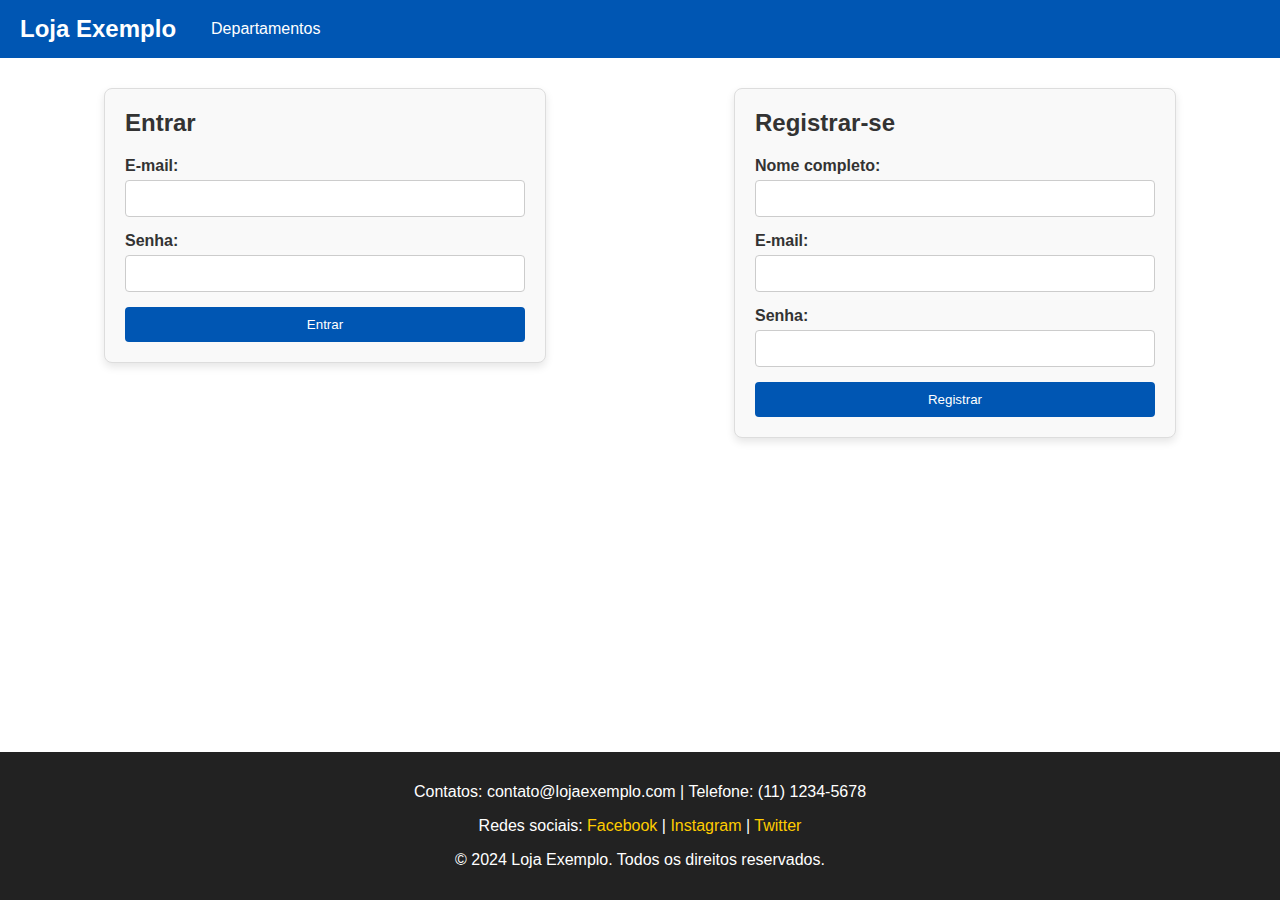
==== entrar_registrar.html @ 345cd86a "Initial commit" ====
<!DOCTYPE html>
<html lang="pt-BR">
<head>
  <meta charset="UTF-8">
  <meta name="viewport" content="width=device-width, initial-scale=1.0">
  <title>Entrar ou Registrar-se - Loja Exemplo</title>
  <link rel="stylesheet" href="src/styles.css">
</head>
<body>
  <header>
    <div class="header-content">
      <div class="left-section">
        <a href="home.html" class="store-logo">Loja Exemplo</a>
        <div class="dropdown">
          <button class="dropbtn">Departamentos</button>
          <div class="dropdown-content">
            <a href="#brinquedos">Brinquedos</a>
            <a href="#smartphones">Smartphones</a>
            <a href="#eletrodomesticos">Eletrodomésticos</a>
            <a href="#informatica">Informática</a>
            <a href="#tvvideo">TV e Vídeo</a>
          </div>
        </div>
      </div>
    </div>
  </header>
  
  <main>
    <div class="form-container">
      <div class="login-section">
        <h2>Entrar</h2>
        <form action="login_action.html" method="POST">
          <label for="email">E-mail:</label>
          <input type="email" id="email" name="email" required>
          
          <label for="password">Senha:</label>
          <input type="password" id="password" name="password" required>
          
          <button type="submit">Entrar</button>
        </form>
      </div>

      <div class="register-section">
        <h2>Registrar-se</h2>
        <form action="register_action.html" method="POST">
          <label for="name">Nome completo:</label>
          <input type="text" id="name" name="name" required>

          <label for="email-register">E-mail:</label>
          <input type="email" id="email-register" name="email-register" required>

          <label for="password-register">Senha:</label>
          <input type="password" id="password-register" name="password-register" required>

          <button type="submit">Registrar</button>
        </form>
      </div>
    </div>
  </main>

  <footer>
    <div class="footer-content">
      <p>Contatos: contato@lojaexemplo.com | Telefone: (11) 1234-5678</p>
      <p>Redes sociais: 
        <a href="#facebook">Facebook</a> | 
        <a href="#instagram">Instagram</a> | 
        <a href="#twitter">Twitter</a>
      </p>
      <p>&copy; 2024 Loja Exemplo. Todos os direitos reservados.</p>
    </div>
  </footer>
</body>
</html>
---- src/styles.css ----
/* Estilos globais */
body {
    font-family: Arial, sans-serif;
    margin: 0;
    padding: 0;
    color: #333;
    display: flex;
    flex-direction: column;
    min-height: 100vh;
}

/* Header e menu */
header {
    background-color: #0056b3;
    color: white;
    padding: 10px 20px;
}

.header-content {
    display: flex;
    justify-content: space-between;
    align-items: center;
}

.left-section {
    display: flex;
    align-items: center;
}

/* Logo clicável */
.store-logo {
    font-size: 1.5rem;
    font-weight: bold;
    color: white;
    text-decoration: none;
    margin-right: 20px;
}

.store-logo:hover {
    text-decoration: underline;
}

.dropdown {
    position: relative;
}

.dropbtn {
    background-color: #0056b3;
    border: none;
    color: white;
    padding: 10px 15px;
    font-size: 16px;
    cursor: pointer;
}

.dropdown-content {
    display: none;
    position: absolute;
    background-color: white;
    box-shadow: 0 4px 8px rgba(0, 0, 0, 0.2);
    z-index: 1;
    margin-top: 5px;
    min-width: 150px;
}

.dropdown-content a {
    color: #0056b3;
    text-decoration: none;
    padding: 10px 15px;
    display: block;
}

.dropdown-content a:hover {
    background-color: #f1f1f1;
}

.dropdown:hover .dropdown-content {
    display: block;
}

.user-access {
    display: flex;
    align-items: center;
}

.user-access a {
    color: white;
    text-decoration: none;
    margin-left: 15px;
}

.user-access a:hover {
    text-decoration: underline;
}

/* Banner */
.banner {
    background-color: black;
    text-align: center;
    padding: 30px 20px;
    font-size: 1.5rem;
    margin: 0;
}

.banner h2 {
    color: #ffcc00;
    margin: 0 0 10px;
}

.banner p {
    color: white;
}

/* Footer */
footer {
    background-color: #222;
    color: white;
    text-align: center;
    padding: 15px 20px;
    margin-top: auto;
}

footer a {
    color: #ffcc00;
    text-decoration: none;
}

footer a:hover {
    text-decoration: underline;
}

/* Página entre/cadastre-se */
.form-container {
    display: flex;
    justify-content: space-around;
    align-items: flex-start;
    padding: 30px 20px;
    gap: 20px;
}

.login-section,
.register-section {
    flex: 1;
    max-width: 400px;
    padding: 20px;
    border: 1px solid #ddd;
    border-radius: 8px;
    box-shadow: 0 4px 8px rgba(0, 0, 0, 0.1);
    background-color: #f9f9f9;
}

.login-section h2,
.register-section h2 {
    margin-top: 0;
    margin-bottom: 20px;
    color: #333;
}

form {
    display: flex;
    flex-direction: column;
}

form label {
    margin-bottom: 5px;
    font-weight: bold;
}

form input {
    margin-bottom: 15px;
    padding: 10px;
    border: 1px solid #ccc;
    border-radius: 4px;
}

form button {
    padding: 10px 20px;
    background-color: #0056b3;
    color: white;
    border: none;
    border-radius: 4px;
    cursor: pointer;
}

form button:hover {
    background-color: #003f8a;
}

/* Layout responsivo */
@media (max-width: 768px) {
    .header-content {
        flex-direction: column;
        align-items: flex-start;
    }

    .user-access {
        margin-left: auto;
        margin-top: 10px;
    }
}
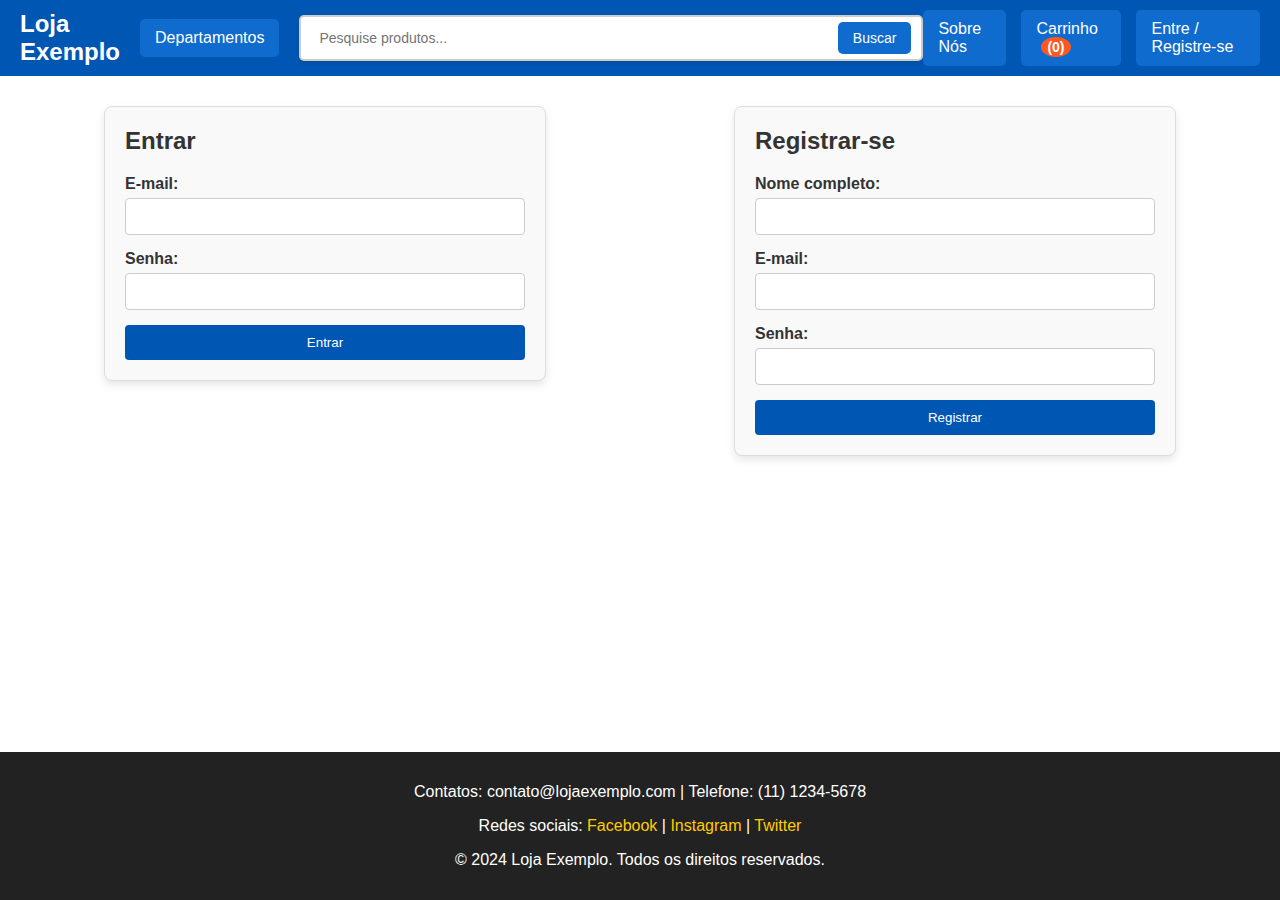
==== commit 6603937a: "final update" ====
--- a/entrar_registrar.html
+++ b/entrar_registrar.html
@@ -1,11 +1,13 @@
 <!DOCTYPE html>
 <html lang="pt-BR">
+
 <head>
   <meta charset="UTF-8">
   <meta name="viewport" content="width=device-width, initial-scale=1.0">
   <title>Entrar ou Registrar-se - Loja Exemplo</title>
   <link rel="stylesheet" href="src/styles.css">
 </head>
+
 <body>
   <header>
     <div class="header-content">
@@ -14,17 +16,27 @@
         <div class="dropdown">
           <button class="dropbtn">Departamentos</button>
           <div class="dropdown-content">
-            <a href="#brinquedos">Brinquedos</a>
-            <a href="#smartphones">Smartphones</a>
-            <a href="#eletrodomesticos">Eletrodomésticos</a>
-            <a href="#informatica">Informática</a>
-            <a href="#tvvideo">TV e Vídeo</a>
+            <a href="brinquedos.html">Brinquedos</a>
+            <a href="smartphones.html">Smartphones</a>
+            <a href="eletrodomesticos.html">Eletrodomésticos</a>
+            <a href="informatica.html">Informática</a>
           </div>
         </div>
       </div>
+      <div class="search-bar">
+        <input type="text" placeholder="Pesquise produtos..." class="search-input">
+        <button class="search-button">Buscar</button>
+      </div>
+      <div class="right-section">
+        <a href="sobre.html" class="about-button">Sobre Nós</a>
+        <a href="carrinho.html" class="cart-button">
+          Carrinho <span class="cart-count">(0)</span>
+        </a>
+        <a href="entrar_registrar.html" class="user-access">Entre / Registre-se</a>
+      </div>
     </div>
   </header>
-  
+
   <main>
     <div class="form-container">
       <div class="login-section">
@@ -32,10 +44,10 @@
         <form action="login_action.html" method="POST">
           <label for="email">E-mail:</label>
           <input type="email" id="email" name="email" required>
-          
+
           <label for="password">Senha:</label>
           <input type="password" id="password" name="password" required>
-          
+
           <button type="submit">Entrar</button>
         </form>
       </div>
@@ -61,13 +73,14 @@
   <footer>
     <div class="footer-content">
       <p>Contatos: contato@lojaexemplo.com | Telefone: (11) 1234-5678</p>
-      <p>Redes sociais: 
-        <a href="#facebook">Facebook</a> | 
-        <a href="#instagram">Instagram</a> | 
+      <p>Redes sociais:
+        <a href="#facebook">Facebook</a> |
+        <a href="#instagram">Instagram</a> |
         <a href="#twitter">Twitter</a>
       </p>
       <p>&copy; 2024 Loja Exemplo. Todos os direitos reservados.</p>
     </div>
   </footer>
 </body>
-</html>
+
+</html>--- a/src/styles.css
+++ b/src/styles.css
@@ -42,64 +42,115 @@
 
 .dropdown {
     position: relative;
+    display: inline-block;
 }
 
 .dropbtn {
-    background-color: #0056b3;
-    border: none;
+    background-color: #0f6bcd;
     color: white;
     padding: 10px 15px;
     font-size: 16px;
+    border: none;
     cursor: pointer;
+    border-radius: 5px;
 }
 
 .dropdown-content {
     display: none;
     position: absolute;
     background-color: white;
-    box-shadow: 0 4px 8px rgba(0, 0, 0, 0.2);
+    box-shadow: 0px 8px 16px rgba(0, 0, 0, 0.2);
+    padding: 10px 0;
     z-index: 1;
-    margin-top: 5px;
-    min-width: 150px;
+    border-radius: 5px;
+    transition: opacity 0.3s, visibility 0.3s ease-in-out;
+    opacity: 0;
+    visibility: hidden;
 }
 
 .dropdown-content a {
-    color: #0056b3;
+    color: black;
+    padding: 8px 16px;
     text-decoration: none;
+    display: block;
+    transition: background-color 0.2s;
+}
+
+.dropdown-content a:hover {
+    background-color: #ddd;
+}
+
+.dropdown:hover .dropdown-content,
+.dropdown-content:hover {
+    display: block;
+    opacity: 1;
+    visibility: visible;
+    transition-delay: 0s;
+}
+
+/* Adiciona o delay ao esconder */
+.dropdown-content {
+    transition: opacity 0.3s, visibility 0.3s ease-in-out;
+}
+
+.dropdown:hover .dropdown-content {
+    transition-delay: 0s;
+}
+
+.dropdown:not(:hover) .dropdown-content {
+    transition-delay: 2s;
+    /* Mantém visível por mais 2 segundos */
+}
+
+/* Botões na seção direita */
+.right-section {
+    display: flex;
+    align-items: center;
+    gap: 15px;
+}
+
+.about-button,
+.cart-button,
+.user-access {
+    color: white;
+    text-decoration: none;
+    font-size: 16px;
     padding: 10px 15px;
-    display: block;
-}
-
-.dropdown-content a:hover {
-    background-color: #f1f1f1;
-}
-
-.dropdown:hover .dropdown-content {
-    display: block;
-}
-
-.user-access {
-    display: flex;
-    align-items: center;
-}
-
-.user-access a {
-    color: white;
-    text-decoration: none;
-    margin-left: 15px;
-}
-
-.user-access a:hover {
-    text-decoration: underline;
+    background-color: #0f6bcd;
+    border-radius: 5px;
+    transition: background-color 0.3s;
+}
+
+.about-button:hover,
+.cart-button:hover,
+.user-access:hover {
+    background-color: #0056b3;
+}
+
+/* Estilo adicional para o contador de itens no carrinho */
+.cart-count {
+    background-color: #ff5722;
+    color: white;
+    font-weight: bold;
+    padding: 2px 6px;
+    border-radius: 50%;
+    font-size: 14px;
+    margin-left: 5px;
 }
 
 /* Banner */
 .banner {
     background-color: black;
     text-align: center;
+    border: 1px solid #ddd;
+    border-radius: 10px;
     padding: 30px 20px;
     font-size: 1.5rem;
-    margin: 0;
+    margin: 1px;
+}
+
+.banner h2, .banner p {
+    animation: blink 0.8s ease-in-out infinite;
 }
 
 .banner h2 {
@@ -186,6 +237,304 @@
     background-color: #003f8a;
 }
 
+/* Produtos da página home */
+button {
+    background-color: #007BFF;
+    color: white;
+    padding: 10px 20px;
+    border: none;
+    border-radius: 5px;
+    cursor: pointer;
+}
+
+button:hover {
+    background-color: #0056b3;
+}
+
+.filter-group {
+    margin-bottom: 20px;
+}
+
+.filter-group h3 {
+    margin-bottom: 10px;
+    font-size: 16px;
+}
+
+.filter-group label {
+    display: block;
+    margin-bottom: 5px;
+}
+
+section {
+    flex: 1;
+}
+
+.sorting-container {
+    margin-bottom: 10px;
+    margin-top: 10px;
+    display: flex;
+    align-items: center;
+    gap: 10px;
+}
+
+.sorting-label {
+    margin-left: 5px;
+    font-size: 16px;
+    font-weight: bold;
+}
+
+.sorting-dropdown {
+    padding: 5px;
+    font-size: 14px;
+    border: 1px solid #ddd;
+    border-radius: 5px;
+}
+
+.product-list {
+    display: grid;
+    grid-template-columns: repeat(auto-fit, minmax(200px, 1fr));
+    gap: 20px;
+}
+
+.product {
+    background-color: #fff;
+    padding: 15px;
+    text-align: center;
+    border: 1px solid #ddd;
+    border-radius: 5px;
+    box-shadow: 0 2px 4px rgba(0, 0, 0, 0.1);
+    transition: transform 0.3s, box-shadow 0.3s;
+    margin: 10px;
+}
+
+.product:hover {
+    transform: translateY(-5px);
+    box-shadow: 0 4px 8px rgba(0, 0, 0, 0.2);
+}
+
+.product img {
+    max-width: 100%;
+    height: auto;
+    margin-bottom: 10px;
+}
+
+.product h3 {
+    font-size: 18px;
+    margin-bottom: 5px;
+}
+
+.product p {
+    font-size: 14px;
+    margin: 5px 0;
+}
+
+/* Barra de pesquisa de produtos */
+.search-bar {
+    display: flex;
+    align-items: center;
+    background-color: white;
+    border: 2px solid #ccc;
+    border-radius: 5px;
+    padding: 5px 10px;
+    max-width: 600px;
+    width: 100%;
+    box-shadow: 0 2px 4px rgba(0, 0, 0, 0.1);
+    margin-left: 20px;
+}
+
+.search-input {
+    border: none;
+    outline: none;
+    padding: 8px;
+    font-size: 14px;
+    flex-grow: 1;
+    border-radius: 5px;
+}
+
+.search-button {
+    background-color: #0f6bcd;
+    color: white;
+    border: none;
+    padding: 8px 15px;
+    border-radius: 5px;
+    font-size: 14px;
+    cursor: pointer;
+    transition: background-color 0.3s;
+}
+
+.search-button:hover {
+    background-color: #0056b3;
+}
+
+/* Página Sobre Nós */
+.page-sobre {
+    background-color: #f9f9f9;
+    padding: 20px;
+    font-family: Arial, sans-serif;
+  }
+  
+  .page-sobre h1 {
+    color: #2c3e50;
+    font-size: 2.5rem;
+    text-align: center;
+    margin-bottom: 15px;
+  }
+  
+  .page-sobre p {
+    color: #555;
+    line-height: 1.6;
+    font-size: 1.1rem;
+    text-align: justify;
+    margin-bottom: 20px;
+  }
+  
+  .team-section {
+    display: flex;
+    flex-wrap: wrap;
+    justify-content: space-around;
+    margin-top: 20px;
+  }
+  
+  .team-member {
+    background-color: #fff;
+    border: 1px solid #ddd;
+    border-radius: 8px;
+    width: 200px;
+    text-align: center;
+    margin: 10px;
+    padding: 15px;
+    box-shadow: 0 4px 6px rgba(0, 0, 0, 0.1);
+  }
+  
+  .team-member img {
+    width: 100px;
+    height: 100px;
+    border-radius: 50%;
+    margin-bottom: 10px;
+  }
+  
+  .team-member h3 {
+    font-size: 1.2rem;
+    color: #2c3e50;
+  }
+  
+  .team-member p {
+    font-size: 0.9rem;
+    color: #777;
+  }
+  
+  /* Página Carrinho */
+  .page-carrinho {
+    padding: 20px;
+    background-color: #f4f4f4;
+    font-family: Arial, sans-serif;
+  }
+  
+  .page-carrinho h1 {
+    color: #34495e;
+    font-size: 2.5rem;
+    text-align: center;
+    margin-bottom: 20px;
+  }
+  
+  .cart-items {
+    display: flex;
+    flex-direction: column;
+    gap: 15px;
+  }
+  
+  .cart-item {
+    display: flex;
+    align-items: center;
+    justify-content: space-between;
+    background-color: #fff;
+    border: 1px solid #ddd;
+    border-radius: 8px;
+    padding: 15px;
+    box-shadow: 0 4px 6px rgba(0, 0, 0, 0.1);
+  }
+  
+  .cart-item img {
+    width: 80px;
+    height: 80px;
+    border-radius: 5px;
+    margin-right: 15px;
+  }
+  
+  .cart-item-details {
+    flex-grow: 1;
+    display: flex;
+    flex-direction: column;
+  }
+  
+  .cart-item-details h3 {
+    font-size: 1.1rem;
+    color: #2c3e50;
+    margin: 0;
+  }
+  
+  .cart-item-details p {
+    font-size: 0.9rem;
+    color: #777;
+  }
+  
+  .cart-item-actions {
+    display: flex;
+    gap: 10px;
+  }
+  
+  .cart-item-actions button {
+    background-color: #3498db;
+    color: #fff;
+    border: none;
+    border-radius: 5px;
+    padding: 8px 12px;
+    cursor: pointer;
+    font-size: 0.9rem;
+    transition: background-color 0.3s ease;
+  }
+  
+  .cart-item-actions button:hover {
+    background-color: #2980b9;
+  }
+  
+  .cart-summary {
+    margin-top: 20px;
+    padding: 15px;
+    background-color: #fff;
+    border: 1px solid #ddd;
+    border-radius: 8px;
+    box-shadow: 0 4px 6px rgba(0, 0, 0, 0.1);
+  }
+  
+  .cart-summary h2 {
+    color: #2c3e50;
+    font-size: 1.5rem;
+    margin-bottom: 10px;
+  }
+  
+  .cart-summary p {
+    color: #555;
+    font-size: 1rem;
+    margin: 5px 0;
+  }
+  
+  .cart-summary button {
+    width: 100%;
+    background-color: #27ae60;
+    color: #fff;
+    border: none;
+    border-radius: 5px;
+    padding: 10px 15px;
+    cursor: pointer;
+    font-size: 1rem;
+    transition: background-color 0.3s ease;
+  }
+  
+  .cart-summary button:hover {
+    background-color: #219150;
+  }
+
 /* Layout responsivo */
 @media (max-width: 768px) {
     .header-content {
@@ -197,4 +546,22 @@
         margin-left: auto;
         margin-top: 10px;
     }
+}
+
+@keyframes blink {
+    0% {
+        opacity: 1;
+    }
+    25% {
+        opacity: 0.7;
+    }
+    50% {
+        opacity: 0.4;
+    }
+    75% {
+        opacity: 0.7;
+    }
+    100% {
+        opacity: 1;
+    }
 }